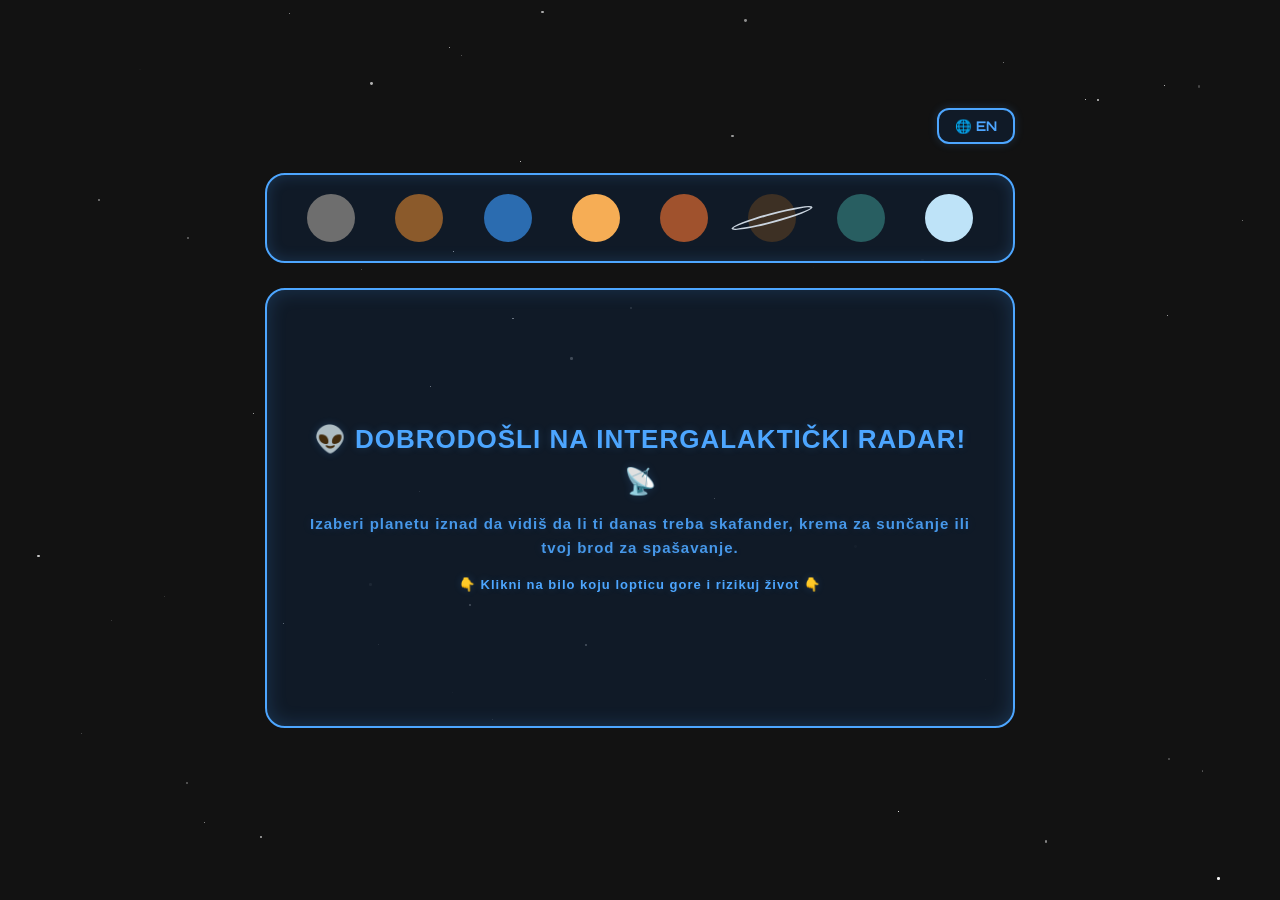
==== alien-weather-report/index.html @ 67923d58 "Add files via upload" ====
<!doctype html>
<html lang="sr">
<head>
<meta charset="UTF-8">
<meta content="width=device-width,initial-scale=1" name="viewport">
<title>Alien Weather Report</title>
<link href="favicon.jpg" rel="icon" type="image/x-icon">
<link href="https://fonts.googleapis.com/css2?family=Orbitron:wght@400;700;900&family=Rajdhani:wght@500;700&display=swap" rel="stylesheet">
<link rel="stylesheet" href="style.css">
</head>
<body>
<script src="script.js" defer></script>
<div class="container">
  <div class="top-bar">
    <div class="planet p1" id="p-merkur" onclick='promeniInterfejs("merkur")' title="Merkur"></div>
    <div class="planet p2" id="p-venera" onclick='promeniInterfejs("venera")' title="Venera"></div>
    <div class="planet p3" id="p-zemlja" onclick='promeniInterfejs("zemlja")' title="Zemlja"></div>
    <div class="planet p4" id="p-mars" onclick='promeniInterfejs("mars")' title="Mars"></div>
    <div class="planet p5" id="p-jupiter" onclick='promeniInterfejs("jupiter")' title="Jupiter"></div>
    <div class="planet p6" id="p-saturn" onclick='promeniInterfejs("saturn")' title="Saturn"></div>
    <div class="planet p7" id="p-uran" onclick='promeniInterfejs("uran")' title="Uran"></div>
    <div class="planet p8" id="p-neptun" onclick='promeniInterfejs("neptun")' title="Neptun"></div>
    
    <!-- Dugme je sada unutra, savršeno uklopljeno sa desne strane -->
    <button class="lang-btn" id="langToggleBtn" onclick="toggleLanguage()">🌐 EN</button>
  </div>

  <div class="main-box" id="glavni-prozor">
    <div class="izvestaj-default" id="default-view">
      <span style="font-size:26px;margin-bottom:10px" id="d-title">👽 DOBRODOŠLI NA INTERGALAKTIČKI RADAR! 📡</span> 
      <span style="font-size:15px;opacity:.9" id="d-subtitle">Izaberi planetu iznad da vidiš da li ti danas treba skafander, krema za sunčanje ili tvoj brod za spašavanje.</span> 
      <span style="font-size:13px;margin-top:15px;color:var(--border-color);animation:pulse 1.5s infinite" id="d-footer">👇 Klikni na bilo koju lopticu gore i rizikuj život 👇</span>
    </div>
    <div class="weather-content" id="weather-view">
      <div class="card-header">
        <h2 id="w-name">--</h2>
        <span class="badge" id="w-temp">-- °C</span>
      </div>
      <div class="stat-grid">
        <div class="stat-item">
          <span class="label" id="lbl-atmosphere">Atmosfera</span> 
          <span class="value" id="w-atmosphere">--</span>
        </div>
        <div class="stat-item">
          <span class="label" id="lbl-wind">Brzina vetra</span> 
          <span class="value" id="w-wind">--</span>
        </div>
      </div>
      <div class="report-box">
        <h3 id="lbl-news">📢 Vesti sa terena:</h3>
        <p id="w-report">--</p>
      </div>
      <div class="audio-controls">
        <button class="btn-audio" id="speakBtn" onclick="speakReport()">🔊 Pokreni glas voditelja</button>
        <button class="btn-audio btn-stop" id="stopBtn" onclick="stopSpeech()">⏹ Zaustavi</button>
      </div>
    </div>
  </div>
</div>
</body>
</html>
---- alien-weather-report/style.css ----
:root {
  --bg-color: #121212;
  --panel-bg: rgba(15, 35, 60, 0.5);
  --border-color: #4da6ff;
  --glow-color: rgba(77, 166, 255, 0.2);
  --text-color: #4da6ff;
  --font-body: 'Comic Sans MS', cursive, sans-serif;
}
* { box-sizing: border-box; margin: 0; padding: 0; }
body {
  background-color: var(--bg-color);
  color: var(--text-color);
  font-family: var(--font-body);
  min-height: 100vh;
  display: flex;
  flex-direction: column;
  align-items: center;
  justify-content: center;
  overflow: hidden;
  position: relative;
  transition: background-color .4s ease;
}
.star {
  position: absolute;
  background-color: #fff;
  border-radius: 50%;
  transition: opacity .4s ease;
  z-index: 0;
}
.container {
  position: relative;
  z-index: 1;
  display: flex;
  flex-direction: column;
  align-items: center;
}

/* Ovdje je ispravljena pozicija i stil dugmeta */
.lang-btn {
  position: absolute;
  top: -65px;
  right: 0;
  background: var(--panel-bg);
  border: 2px solid var(--border-color);
  color: var(--text-color);
  font-family: Orbitron, sans-serif;
  font-weight: 700;
  padding: 8px 16px;
  border-radius: 12px;
  cursor: pointer;
  box-shadow: 0 0 10px var(--glow-color);
  transition: all .3s ease;
  z-index: 10;
  display: block;
}
.lang-btn:hover {
  background: var(--text-color);
  color: #000;
}

.top-bar {
  width: 750px;
  height: 90px;
  border: 2px solid var(--border-color);
  border-radius: 20px;
  display: flex;
  align-items: center;
  justify-content: space-around;
  padding: 0 20px;
  background-color: var(--panel-bg);
  margin-bottom: 25px;
  box-shadow: inset 0 0 15px var(--glow-color);
  transition: all .4s ease;
}
.planet {
  width: 48px;
  height: 48px;
  border-radius: 50%;
  cursor: pointer;
  transition: transform .2s, filter .2s, box-shadow .3s;
  position: relative;
}
.planet:hover { transform: scale(1.15); filter: brightness(1.2); }
.planet.selected { box-shadow: 0 0 14px #fff; filter: brightness(1.3); }
.p1 { background-color: #6e6e6e; }
.p2 { background-color: #8b5a2b; }
.p3 { background-color: #2b6cb0; }
.p4 { background-color: #f6ad55; }
.p5 { background-color: sienna; }
.p6 { background-color: #3d3024; overflow: visible; }
.p6::after {
  content: '';
  position: absolute;
  top: 50%;
  left: -18px;
  right: -18px;
  height: 6px;
  border: 2px solid #cbd5e0;
  border-radius: 50%;
  transform: translateY(-50%) rotate(-15deg);
}
.p7 { background-color: #285e61; }
.p8 { background-color: #bee3f8; }
.main-box {
  width: 750px;
  height: 440px;
  border: 2px solid var(--border-color);
  border-radius: 20px;
  background-color: var(--panel-bg);
  box-shadow: inset 0 0 20px var(--glow-color);
  display: flex;
  flex-direction: column;
  justify-content: center;
  align-items: center;
  padding: 30px;
  transition: all .4s ease;
  position: relative;
}
@keyframes pulse {
  0% { opacity: .4; }
  50% { opacity: 1; }
  100% { opacity: .4; }
}
.izvestaj-default {
  font-size: 20px;
  line-height: 1.6;
  text-align: center;
  flex-direction: column;
  letter-spacing: 1px;
  font-weight: 700;
  text-shadow: 0 0 8px var(--glow-color);
  width: 100%;
  display: flex;
  justify-content: center;
  align-items: center;
  transition: all .3s ease;
}
.weather-content {
  width: 100%;
  height: 100%;
  display: none;
  flex-direction: column;
  justify-content: space-between;
}
.weather-content.active { display: flex; }
.card-header {
  display: flex;
  justify-content: space-between;
  align-items: center;
  border-bottom: 1px solid rgba(255,255,255,.1);
  padding-bottom: 10px;
}
.card-header h2 {
  font-family: Orbitron, sans-serif;
  font-size: 1.2rem;
  color: var(--text-color);
}
.badge {
  background: rgba(255,255,255,.1);
  color: var(--text-color);
  border: 1px solid var(--border-color);
  padding: 4px 10px;
  border-radius: 15px;
  font-family: Orbitron, sans-serif;
  font-weight: 700;
  font-size: .85rem;
}
.stat-grid {
  display: grid;
  grid-template-columns: 1fr 1fr;
  gap: 10px;
}
.stat-item {
  background: rgba(0,0,0,.3);
  padding: 10px;
  border-radius: 8px;
  border-left: 3px solid var(--border-color);
  display: flex;
  flex-direction: column;
}
.stat-item .label { font-size: .85rem; opacity: .8; font-family: Rajdhani, sans-serif; }
.stat-item .value { font-size: 1rem; font-weight: 700; margin-top: 2px; font-family: Rajdhani, sans-serif; }
.report-box {
  background: rgba(0,0,0,.4);
  padding: 12px;
  border-radius: 8px;
  border: 1px dashed var(--border-color);
}
.report-box h3 { font-size: 1rem; margin-bottom: 5px; font-family: Orbitron, sans-serif; }
.report-box p { font-size: 1rem; line-height: 1.4; font-family: Rajdhani, sans-serif; }
.audio-controls {
  display: flex;
  gap: 10px;
}
.btn-audio {
  font-family: Orbitron, sans-serif;
  font-weight: 700;
  cursor: pointer;
  border-radius: 6px;
  transition: all .3s ease;
  width: 100%;
  background: 0 0;
  color: var(--text-color);
  border: 1px solid var(--border-color);
  padding: 10px;
  font-size: 1rem;
  box-shadow: 0 0 10px var(--glow-color);
}
.btn-audio:hover { background: var(--text-color); color: #000; }
.btn-stop { border-color: #fc8181; color: #fc8181; box-shadow: 0 0 10px rgba(252, 129, 129, 0.3); }
.btn-stop:hover { background: #fc8181; color: #000; }
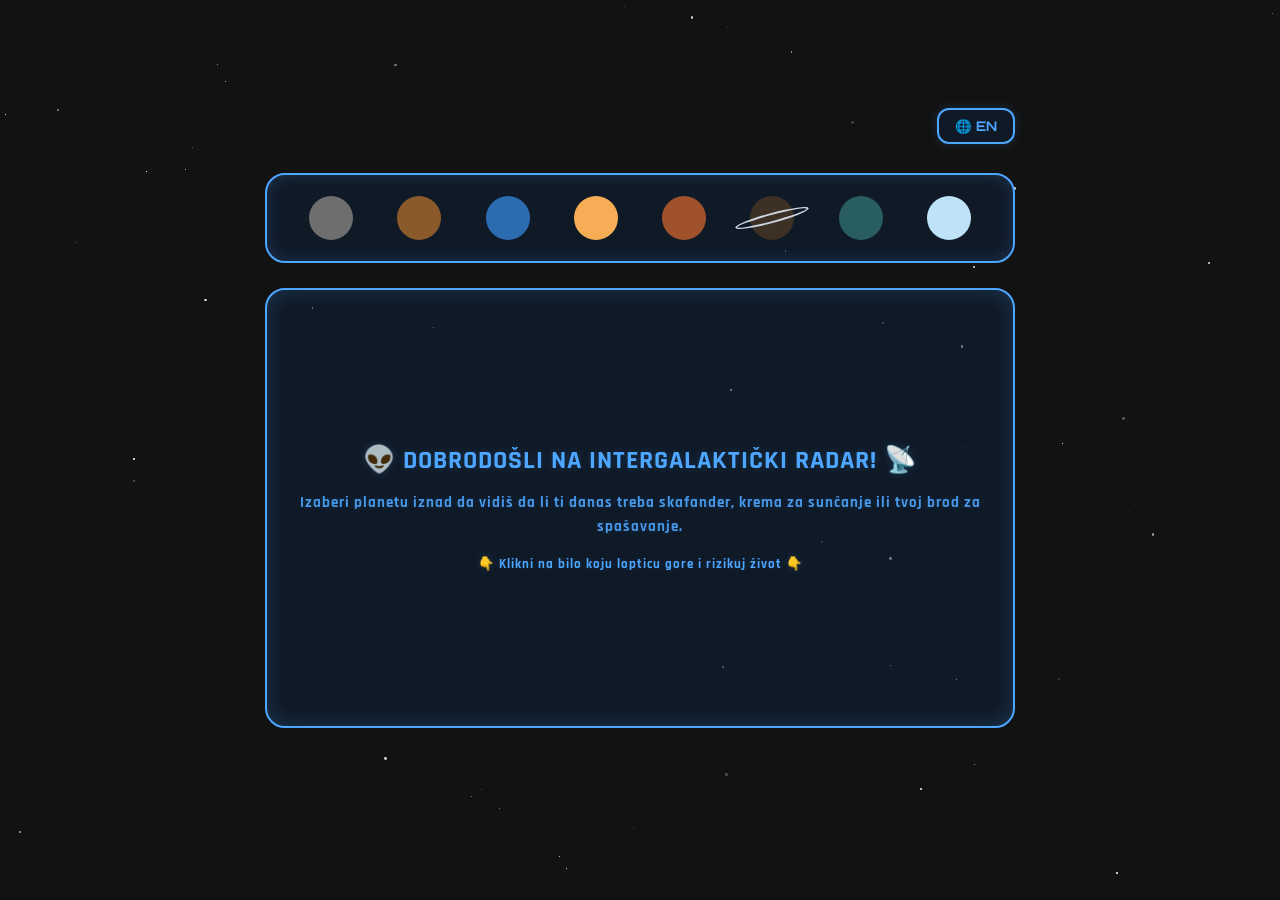
==== commit e23cf9bb: "Add files via upload" ====
--- a/alien-weather-report/index.html
+++ b/alien-weather-report/index.html
@@ -1,61 +1,65 @@
 <!doctype html>
 <html lang="sr">
 <head>
-<meta charset="UTF-8">
-<meta content="width=device-width,initial-scale=1" name="viewport">
-<title>Alien Weather Report</title>
-<link href="favicon.jpg" rel="icon" type="image/x-icon">
-<link href="https://fonts.googleapis.com/css2?family=Orbitron:wght@400;700;900&family=Rajdhani:wght@500;700&display=swap" rel="stylesheet">
-<link rel="stylesheet" href="style.css">
+  <meta charset="UTF-8">
+  <meta name="viewport" content="width=device-width, initial-scale=1.0">
+  <title>Alien Weather Report</title>
+  <link rel="icon" type="image/png" href="favicon.png">
+  <link href="https://fonts.googleapis.com/css2?family=Orbitron:wght@400;700;900&family=Rajdhani:wght@500;700&display=swap" rel="stylesheet">
+  <link rel="stylesheet" href="style.css">
+  <script src="script.js" defer></script>
 </head>
 <body>
-<script src="script.js" defer></script>
-<div class="container">
-  <div class="top-bar">
-    <div class="planet p1" id="p-merkur" onclick='promeniInterfejs("merkur")' title="Merkur"></div>
-    <div class="planet p2" id="p-venera" onclick='promeniInterfejs("venera")' title="Venera"></div>
-    <div class="planet p3" id="p-zemlja" onclick='promeniInterfejs("zemlja")' title="Zemlja"></div>
-    <div class="planet p4" id="p-mars" onclick='promeniInterfejs("mars")' title="Mars"></div>
-    <div class="planet p5" id="p-jupiter" onclick='promeniInterfejs("jupiter")' title="Jupiter"></div>
-    <div class="planet p6" id="p-saturn" onclick='promeniInterfejs("saturn")' title="Saturn"></div>
-    <div class="planet p7" id="p-uran" onclick='promeniInterfejs("uran")' title="Uran"></div>
-    <div class="planet p8" id="p-neptun" onclick='promeniInterfejs("neptun")' title="Neptun"></div>
-    
-    <!-- Dugme je sada unutra, savršeno uklopljeno sa desne strane -->
-    <button class="lang-btn" id="langToggleBtn" onclick="toggleLanguage()">🌐 EN</button>
-  </div>
+  <div class="container">
+    <div class="top-bar">
+      <div class="planet p1" id="p-merkur" onclick="promeniInterfejs('merkur')" title="Merkur"></div>
+      <div class="planet p2" id="p-venera" onclick="promeniInterfejs('venera')" title="Venera"></div>
+      <div class="planet p3" id="p-zemlja" onclick="promeniInterfejs('zemlja')" title="Zemlja"></div>
+      <div class="planet p4" id="p-mars" onclick="promeniInterfejs('mars')" title="Mars"></div>
+      <div class="planet p5" id="p-jupiter" onclick="promeniInterfejs('jupiter')" title="Jupiter"></div>
+      <div class="planet p6" id="p-saturn" onclick="promeniInterfejs('saturn')" title="Saturn"></div>
+      <div class="planet p7" id="p-uran" onclick="promeniInterfejs('uran')" title="Uran"></div>
+      <div class="planet p8" id="p-neptun" onclick="promeniInterfejs('neptun')" title="Neptun"></div>
+      
+      <button class="lang-btn" id="langToggleBtn" onclick="toggleLanguage()">🌐 EN</button>
+    </div>
 
-  <div class="main-box" id="glavni-prozor">
-    <div class="izvestaj-default" id="default-view">
-      <span style="font-size:26px;margin-bottom:10px" id="d-title">👽 DOBRODOŠLI NA INTERGALAKTIČKI RADAR! 📡</span> 
-      <span style="font-size:15px;opacity:.9" id="d-subtitle">Izaberi planetu iznad da vidiš da li ti danas treba skafander, krema za sunčanje ili tvoj brod za spašavanje.</span> 
-      <span style="font-size:13px;margin-top:15px;color:var(--border-color);animation:pulse 1.5s infinite" id="d-footer">👇 Klikni na bilo koju lopticu gore i rizikuj život 👇</span>
-    </div>
-    <div class="weather-content" id="weather-view">
-      <div class="card-header">
-        <h2 id="w-name">--</h2>
-        <span class="badge" id="w-temp">-- °C</span>
+    <div class="main-box" id="glavni-prozor">
+      <div class="izvestaj-default" id="default-view">
+        <span style="font-size:26px;margin-bottom:10px" id="d-title">👽 DOBRODOŠLI NA INTERGALAKTIČKI RADAR! 📡</span>
+        <span style="font-size:15px;opacity:.9" id="d-subtitle">Izaberi planetu iznad da vidiš da li ti danas treba skafander, krema za sunčanje ili tvoj brod za spašavanje.</span>
+        <span style="font-size:13px;margin-top:15px;color:var(--border-color);animation:pulse 1.5s infinite" id="d-footer">👇 Klikni na bilo koju lopticu gore i rizikuj život 👇</span>
       </div>
-      <div class="stat-grid">
-        <div class="stat-item">
-          <span class="label" id="lbl-atmosphere">Atmosfera</span> 
-          <span class="value" id="w-atmosphere">--</span>
+      
+      <div class="weather-content" id="weather-view">
+        <div class="card-header">
+          <h2 id="w-name">--</h2>
+          <span class="badge" id="w-temp">-- °C</span>
         </div>
-        <div class="stat-item">
-          <span class="label" id="lbl-wind">Brzina vetra</span> 
-          <span class="value" id="w-wind">--</span>
+        <div class="stat-grid">
+          <div class="stat-item">
+            <span class="label" id="lbl-atmosphere">Atmosfera</span>
+            <span class="value" id="w-atmosphere">--</span>
+          </div>
+          <div class="stat-item">
+            <span class="label" id="lbl-wind">Brzina vetra</span>
+            <span class="value" id="w-wind">--</span>
+          </div>
         </div>
-      </div>
-      <div class="report-box">
-        <h3 id="lbl-news">📢 Vesti sa terena:</h3>
-        <p id="w-report">--</p>
-      </div>
-      <div class="audio-controls">
-        <button class="btn-audio" id="speakBtn" onclick="speakReport()">🔊 Pokreni glas voditelja</button>
-        <button class="btn-audio btn-stop" id="stopBtn" onclick="stopSpeech()">⏹ Zaustavi</button>
+        <div class="report-box">
+          <h3 id="lbl-news">📢 Vesti sa terena:</h3>
+          <p id="w-report">--</p>
+        </div>
+        
+        <!-- Dodato dugme za generisanje nove lude vesti -->
+        <button class="btn-audio" style="margin-bottom: 8px;" onclick="osveziVesti()" id="btn-random">🎲 Nova luda vest</button>
+
+        <div class="audio-controls">
+          <button class="btn-audio" id="speakBtn" onclick="speakReport()">🔊 Pokreni glas voditelja</button>
+          <button class="btn-audio btn-stop" id="stopBtn" onclick="stopSpeech()">⏹ Zaustavi</button>
+        </div>
       </div>
     </div>
   </div>
-</div>
 </body>
 </html>
--- a/alien-weather-report/style.css
+++ b/alien-weather-report/style.css
@@ -4,9 +4,16 @@
   --border-color: #4da6ff;
   --glow-color: rgba(77, 166, 255, 0.2);
   --text-color: #4da6ff;
-  --font-body: 'Comic Sans MS', cursive, sans-serif;
-}
-* { box-sizing: border-box; margin: 0; padding: 0; }
+  --font-body: 'Rajdhani', sans-serif; /* Ispravljeno sa Comic Sans */
+}
+
+/* Ispravljeno sa - na * */
+* { 
+  box-sizing: border-box; 
+  margin: 0; 
+  padding: 0; 
+}
+
 body {
   background-color: var(--bg-color);
   color: var(--text-color);
@@ -16,10 +23,12 @@
   flex-direction: column;
   align-items: center;
   justify-content: center;
-  overflow: hidden;
+  overflow-x: hidden;
   position: relative;
   transition: background-color .4s ease;
-}
+  padding: 20px;
+}
+
 .star {
   position: absolute;
   background-color: #fff;
@@ -27,15 +36,18 @@
   transition: opacity .4s ease;
   z-index: 0;
 }
+
 .container {
   position: relative;
   z-index: 1;
   display: flex;
   flex-direction: column;
   align-items: center;
-}
-
-/* Ovdje je ispravljena pozicija i stil dugmeta */
+  width: 100%;
+  max-width: 750px;
+}
+
+/* Pozicija i stil dugmeta */
 .lang-btn {
   position: absolute;
   top: -65px;
@@ -53,13 +65,14 @@
   z-index: 10;
   display: block;
 }
+
 .lang-btn:hover {
   background: var(--text-color);
   color: #000;
 }
 
 .top-bar {
-  width: 750px;
+  width: 100%;
   height: 90px;
   border: 2px solid var(--border-color);
   border-radius: 20px;
@@ -72,16 +85,26 @@
   box-shadow: inset 0 0 15px var(--glow-color);
   transition: all .4s ease;
 }
+
 .planet {
-  width: 48px;
-  height: 48px;
+  width: 44px;
+  height: 44px;
   border-radius: 50%;
   cursor: pointer;
   transition: transform .2s, filter .2s, box-shadow .3s;
   position: relative;
 }
-.planet:hover { transform: scale(1.15); filter: brightness(1.2); }
-.planet.selected { box-shadow: 0 0 14px #fff; filter: brightness(1.3); }
+
+.planet:hover { 
+  transform: scale(1.15); 
+  filter: brightness(1.2); 
+}
+
+.planet.selected { 
+  box-shadow: 0 0 14px #fff; 
+  filter: brightness(1.3); 
+}
+
 .p1 { background-color: #6e6e6e; }
 .p2 { background-color: #8b5a2b; }
 .p3 { background-color: #2b6cb0; }
@@ -92,18 +115,20 @@
   content: '';
   position: absolute;
   top: 50%;
-  left: -18px;
-  right: -18px;
+  left: -16px;
+  right: -16px;
   height: 6px;
   border: 2px solid #cbd5e0;
   border-radius: 50%;
   transform: translateY(-50%) rotate(-15deg);
 }
+
 .p7 { background-color: #285e61; }
 .p8 { background-color: #bee3f8; }
+
 .main-box {
-  width: 750px;
-  height: 440px;
+  width: 100%;
+  min-height: 440px;
   border: 2px solid var(--border-color);
   border-radius: 20px;
   background-color: var(--panel-bg);
@@ -116,11 +141,13 @@
   transition: all .4s ease;
   position: relative;
 }
+
 @keyframes pulse {
   0% { opacity: .4; }
   50% { opacity: 1; }
   100% { opacity: .4; }
 }
+
 .izvestaj-default {
   font-size: 20px;
   line-height: 1.6;
@@ -135,6 +162,7 @@
   align-items: center;
   transition: all .3s ease;
 }
+
 .weather-content {
   width: 100%;
   height: 100%;
@@ -142,7 +170,11 @@
   flex-direction: column;
   justify-content: space-between;
 }
-.weather-content.active { display: flex; }
+
+.weather-content.active { 
+  display: flex; 
+}
+
 .card-header {
   display: flex;
   justify-content: space-between;
@@ -150,11 +182,13 @@
   border-bottom: 1px solid rgba(255,255,255,.1);
   padding-bottom: 10px;
 }
+
 .card-header h2 {
   font-family: Orbitron, sans-serif;
   font-size: 1.2rem;
   color: var(--text-color);
 }
+
 .badge {
   background: rgba(255,255,255,.1);
   color: var(--text-color);
@@ -165,33 +199,61 @@
   font-weight: 700;
   font-size: .85rem;
 }
+
 .stat-grid {
   display: grid;
   grid-template-columns: 1fr 1fr;
-  gap: 10px;
-}
+  gap: 15px;
+  margin: 15px 0;
+}
+
 .stat-item {
   background: rgba(0,0,0,.3);
-  padding: 10px;
+  padding: 12px;
   border-radius: 8px;
   border-left: 3px solid var(--border-color);
   display: flex;
   flex-direction: column;
 }
-.stat-item .label { font-size: .85rem; opacity: .8; font-family: Rajdhani, sans-serif; }
-.stat-item .value { font-size: 1rem; font-weight: 700; margin-top: 2px; font-family: Rajdhani, sans-serif; }
+
+.stat-item .label { 
+  font-size: .85rem; 
+  opacity: .8; 
+  font-family: Rajdhani, sans-serif; 
+}
+
+.stat-item .value { 
+  font-size: 1.1rem; 
+  font-weight: 700; 
+  margin-top: 2px; 
+  font-family: Rajdhani, sans-serif; 
+}
+
 .report-box {
   background: rgba(0,0,0,.4);
-  padding: 12px;
+  padding: 15px;
   border-radius: 8px;
   border: 1px dashed var(--border-color);
-}
-.report-box h3 { font-size: 1rem; margin-bottom: 5px; font-family: Orbitron, sans-serif; }
-.report-box p { font-size: 1rem; line-height: 1.4; font-family: Rajdhani, sans-serif; }
+  margin-bottom: 15px;
+}
+
+.report-box h3 { 
+  font-size: 1rem; 
+  margin-bottom: 5px; 
+  font-family: Orbitron, sans-serif; 
+}
+
+.report-box p { 
+  font-size: 1rem; 
+  line-height: 1.4; 
+  font-family: Rajdhani, sans-serif; 
+}
+
 .audio-controls {
   display: flex;
   gap: 10px;
 }
+
 .btn-audio {
   font-family: Orbitron, sans-serif;
   font-weight: 700;
@@ -199,13 +261,26 @@
   border-radius: 6px;
   transition: all .3s ease;
   width: 100%;
-  background: 0 0;
+  background: transparent;
   color: var(--text-color);
   border: 1px solid var(--border-color);
   padding: 10px;
-  font-size: 1rem;
+  font-size: 0.9rem;
   box-shadow: 0 0 10px var(--glow-color);
 }
-.btn-audio:hover { background: var(--text-color); color: #000; }
-.btn-stop { border-color: #fc8181; color: #fc8181; box-shadow: 0 0 10px rgba(252, 129, 129, 0.3); }
-.btn-stop:hover { background: #fc8181; color: #000; }+
+.btn-audio:hover { 
+  background: var(--text-color); 
+  color: #000; 
+}
+
+.btn-stop { 
+  border-color: #fc8181; 
+  color: #fc8181; 
+  box-shadow: 0 0 10px rgba(252, 129, 129, 0.3); 
+}
+
+.btn-stop:hover { 
+  background: #fc8181; 
+  color: #000; 
+}
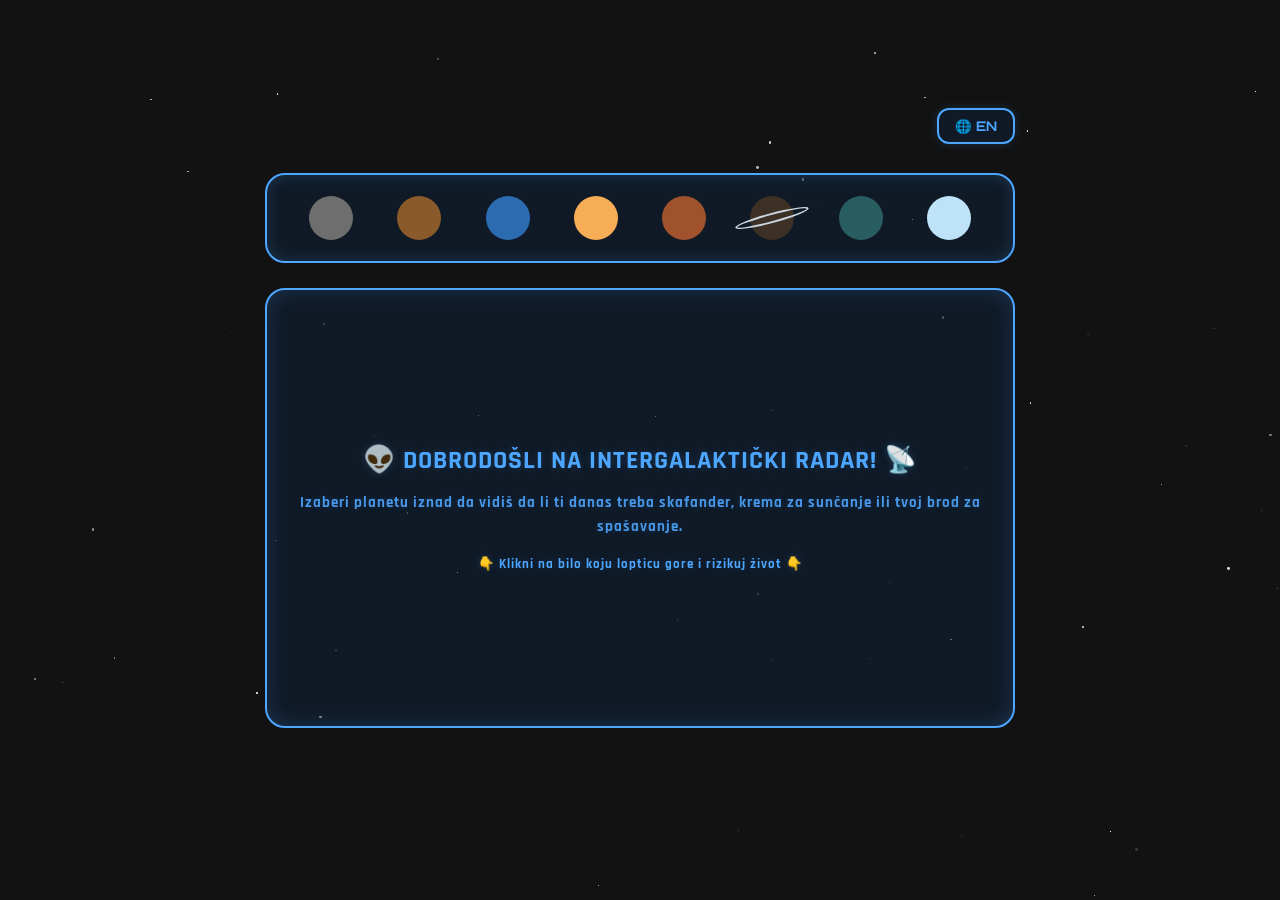
==== commit 4e68a1a0: "Add files via upload" ====
--- a/alien-weather-report/index.html
+++ b/alien-weather-report/index.html
@@ -4,7 +4,11 @@
   <meta charset="UTF-8">
   <meta name="viewport" content="width=device-width, initial-scale=1.0">
   <title>Alien Weather Report</title>
-  <link rel="icon" type="image/png" href="favicon.png">
+  <link
+    rel="icon"
+    type="image/svg+xml"
+    href="data:image/svg+xml,%3Csvg xmlns='http://www.w3.org/2000/svg' viewBox='0 0 64 64'%3E%3Cdefs%3E%3CradialGradient id='bg' cx='50%25' cy='45%25' r='65%25'%3E%3Cstop offset='0%25' stop-color='%23172554'/%3E%3Cstop offset='100%25' stop-color='%23070b14'/%3E%3C/radialGradient%3E%3CradialGradient id='alien' cx='45%25' cy='30%25' r='70%25'%3E%3Cstop offset='0%25' stop-color='%23a3e635'/%3E%3Cstop offset='65%25' stop-color='%2322c55e'/%3E%3Cstop offset='100%25' stop-color='%2315803d'/%3E%3C/radialGradient%3E%3C/defs%3E%3Crect width='64' height='64' rx='14' fill='url(%23bg)'/%3E%3Cpath d='M32 11 C19 11 13 21 15 32 C17 42 26 53 32 53 C38 53 47 42 49 32 C51 21 45 11 32 11 Z' fill='url(%23alien)'/%3E%3Cellipse cx='23' cy='31' rx='6.5' ry='4.2' transform='rotate(22 23 31)' fill='%23090d16'/%3E%3Cellipse cx='41' cy='31' rx='6.5' ry='4.2' transform='rotate(-22 41 31)' fill='%23090d16'/%3E%3Ccircle cx='21' cy='29.5' r='1.5' fill='%23ffffff'/%3E%3Ccircle cx='39' cy='29.5' r='1.5' fill='%23ffffff'/%3E%3Cpath d='M27 43 Q32 46 37 43' fill='none' stroke='%230f172a' stroke-width='2' stroke-linecap='round'/%3E%3C/svg%3E"
+  />
   <link href="https://fonts.googleapis.com/css2?family=Orbitron:wght@400;700;900&family=Rajdhani:wght@500;700&display=swap" rel="stylesheet">
   <link rel="stylesheet" href="style.css">
   <script src="script.js" defer></script>
